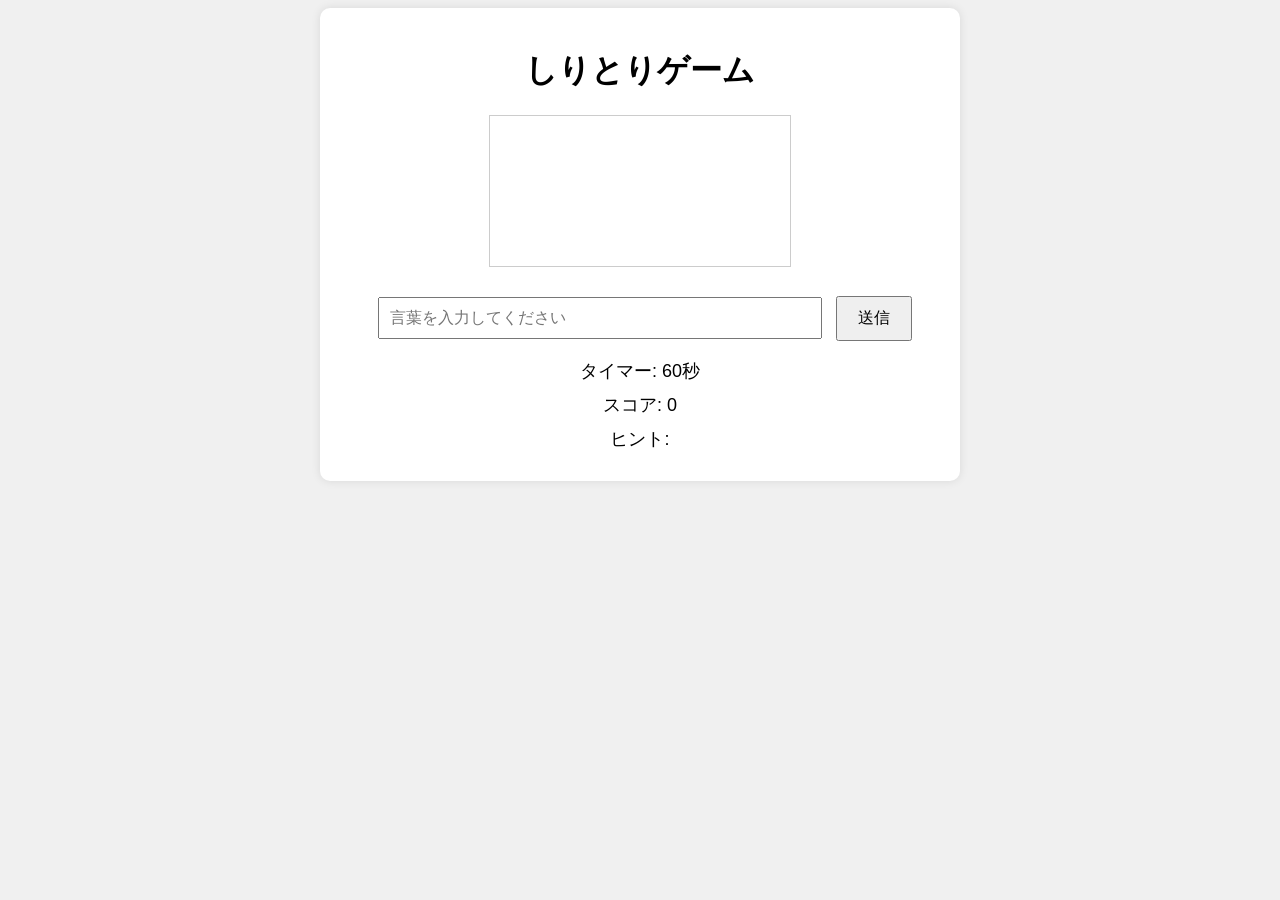
==== docs/index.html @ 334fca18 "シリトリンク テスト" ====
<!DOCTYPE html>
<html lang="ja">
<head>
    <meta charset="UTF-8">
    <meta name="viewport" content="width=device-width, initial-scale=1.0">
    <title>しりとりゲーム</title>
    <link rel="stylesheet" href="styles.css">
</head>
<body>
    <div id="game-container">
        <h1>しりとりゲーム</h1>
        <canvas id="game-canvas"></canvas>
        <input type="text" id="input-word" placeholder="言葉を入力してください">
        <button id="submit-word">送信</button>
        <div id="timer">タイマー: <span id="time-left">60</span>秒</div>
        <div id="score">スコア: <span id="score-value">0</span></div>
        <div id="hint">ヒント: <span id="hint-value"></span></div>
    </div>
    <script src="script.js"></script>
</body>
</html>
---- docs/styles.css ----
body {
    font-family: Arial, sans-serif;
    text-align: center;
    background-color: #f0f0f0;
}

#game-container {
    margin: auto;
    padding: 20px;
    background-color: #ffffff;
    border-radius: 10px;
    box-shadow: 0px 0px 10px rgba(0, 0, 0, 0.1);
    width: 80%;
    max-width: 600px;
}

canvas {
    display: block;
    margin: 20px auto;
    border: 1px solid #ccc;
    background-color: #ffffff;
}

input {
    width: 70%;
    padding: 10px;
    margin: 10px;
    font-size: 16px;
}

button {
    padding: 10px 20px;
    font-size: 16px;
    cursor: pointer;
}

#timer, #score, #hint {
    margin: 10px;
    font-size: 18px;
}
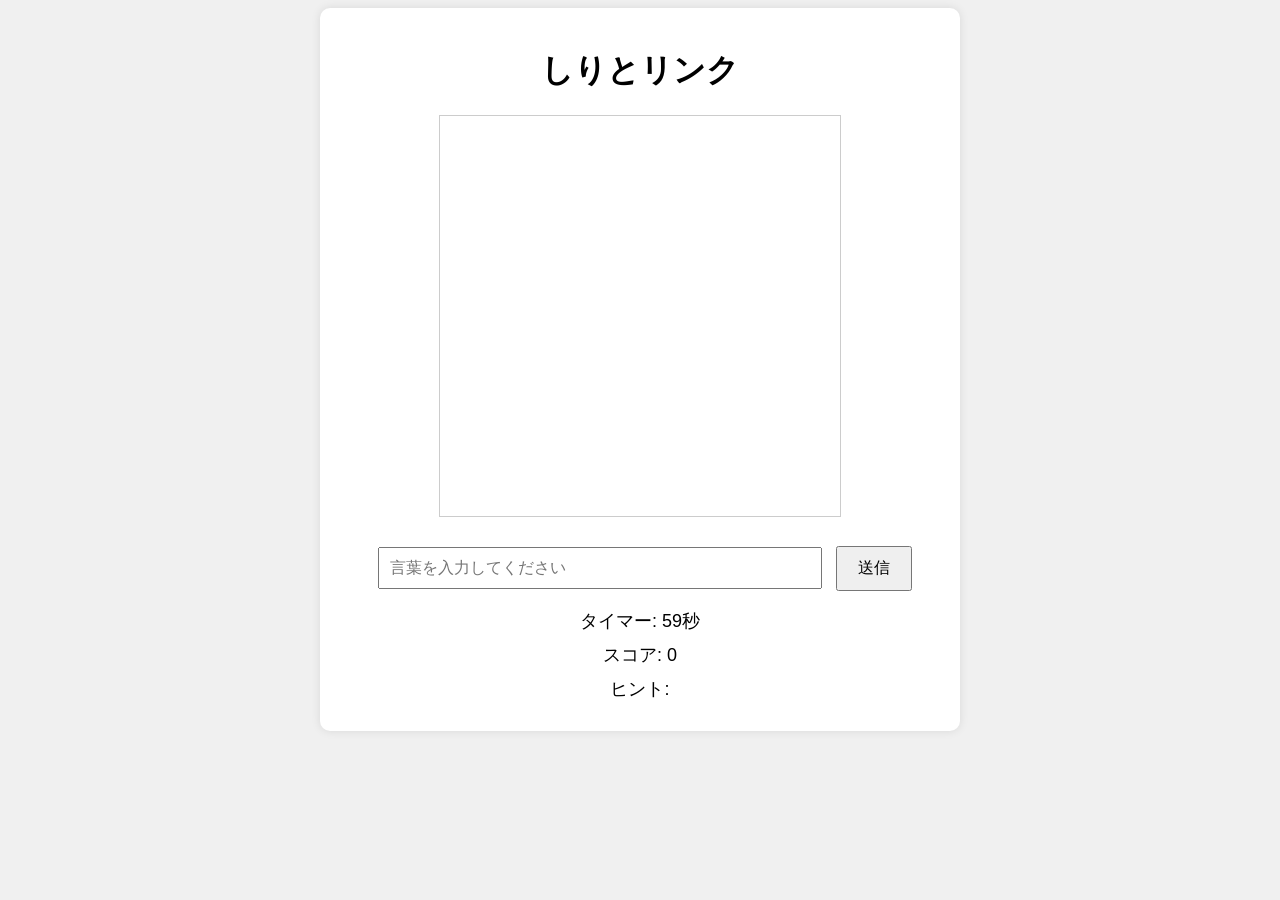
==== commit 35911b08: "しりとリンク ああ" ====
--- a/docs/index.html
+++ b/docs/index.html
@@ -8,7 +8,7 @@
 </head>
 <body>
     <div id="game-container">
-        <h1>しりとりゲーム</h1>
+        <h1>しりとリンク</h1>
         <canvas id="game-canvas"></canvas>
         <input type="text" id="input-word" placeholder="言葉を入力してください">
         <button id="submit-word">送信</button>
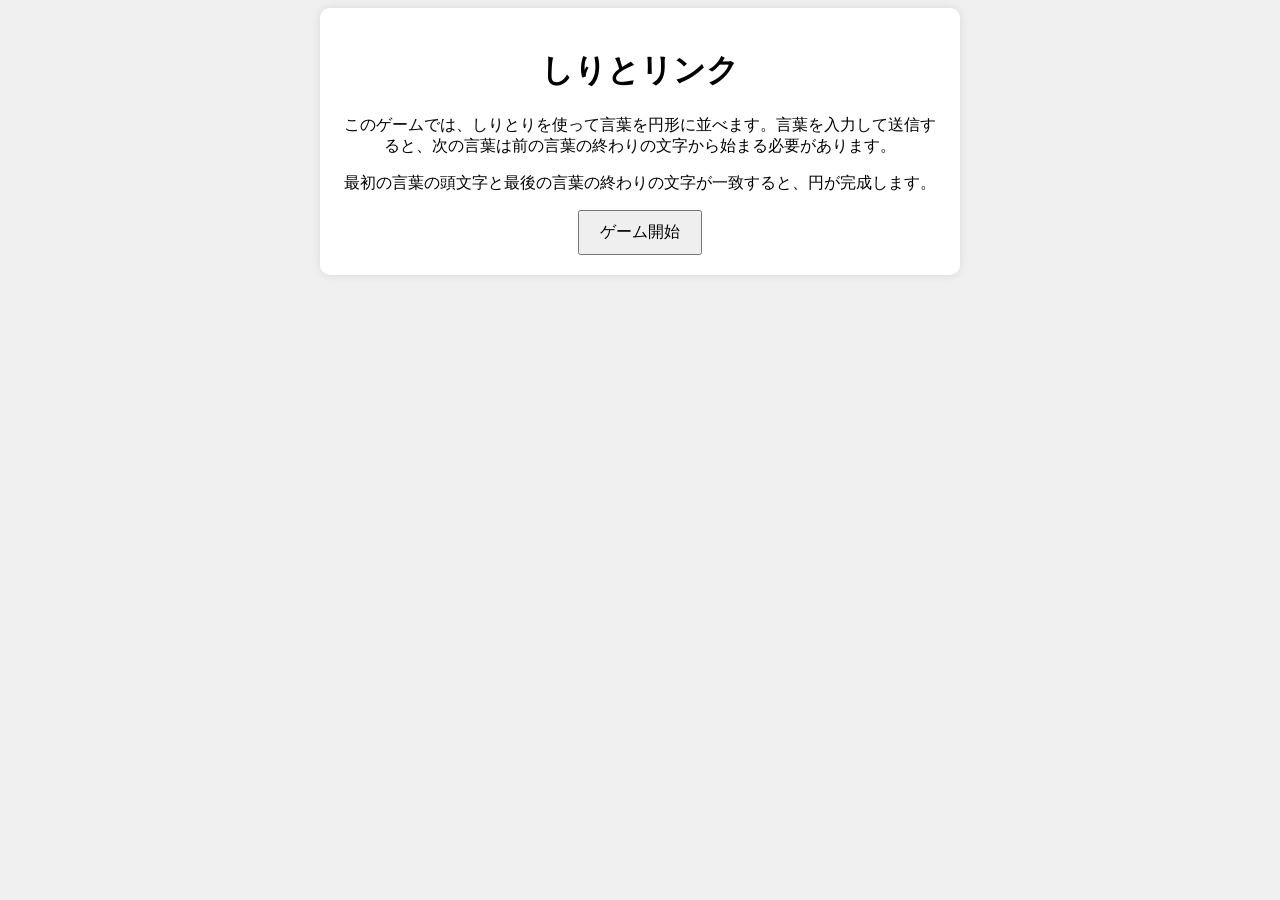
==== commit f6c8bd2b: "siritorinnku ああ" ====
--- a/docs/index.html
+++ b/docs/index.html
@@ -3,11 +3,17 @@
 <head>
     <meta charset="UTF-8">
     <meta name="viewport" content="width=device-width, initial-scale=1.0">
-    <title>しりとりゲーム</title>
+    <title>しりとリンク</title>
     <link rel="stylesheet" href="styles.css">
 </head>
 <body>
-    <div id="game-container">
+    <div id="intro-container">
+        <h1>しりとリンク</h1>
+        <p>このゲームでは、しりとりを使って言葉を円形に並べます。言葉を入力して送信すると、次の言葉は前の言葉の終わりの文字から始まる必要があります。</p>
+        <p>最初の言葉の頭文字と最後の言葉の終わりの文字が一致すると、円が完成します。</p>
+        <button id="start-game">ゲーム開始</button>
+    </div>
+    <div id="game-container" style="display: none;">
         <h1>しりとリンク</h1>
         <canvas id="game-canvas"></canvas>
         <input type="text" id="input-word" placeholder="言葉を入力してください">
@@ -15,6 +21,7 @@
         <div id="timer">タイマー: <span id="time-left">60</span>秒</div>
         <div id="score">スコア: <span id="score-value">0</span></div>
         <div id="hint">ヒント: <span id="hint-value"></span></div>
+        <div id="completed-circles"></div>
     </div>
     <script src="script.js"></script>
 </body>
--- a/docs/styles.css
+++ b/docs/styles.css
@@ -4,7 +4,7 @@
     background-color: #f0f0f0;
 }
 
-#game-container {
+#intro-container, #game-container {
     margin: auto;
     padding: 20px;
     background-color: #ffffff;
@@ -38,3 +38,8 @@
     margin: 10px;
     font-size: 18px;
 }
+
+#completed-circles {
+    position: absolute;
+    left: -9999px;
+}
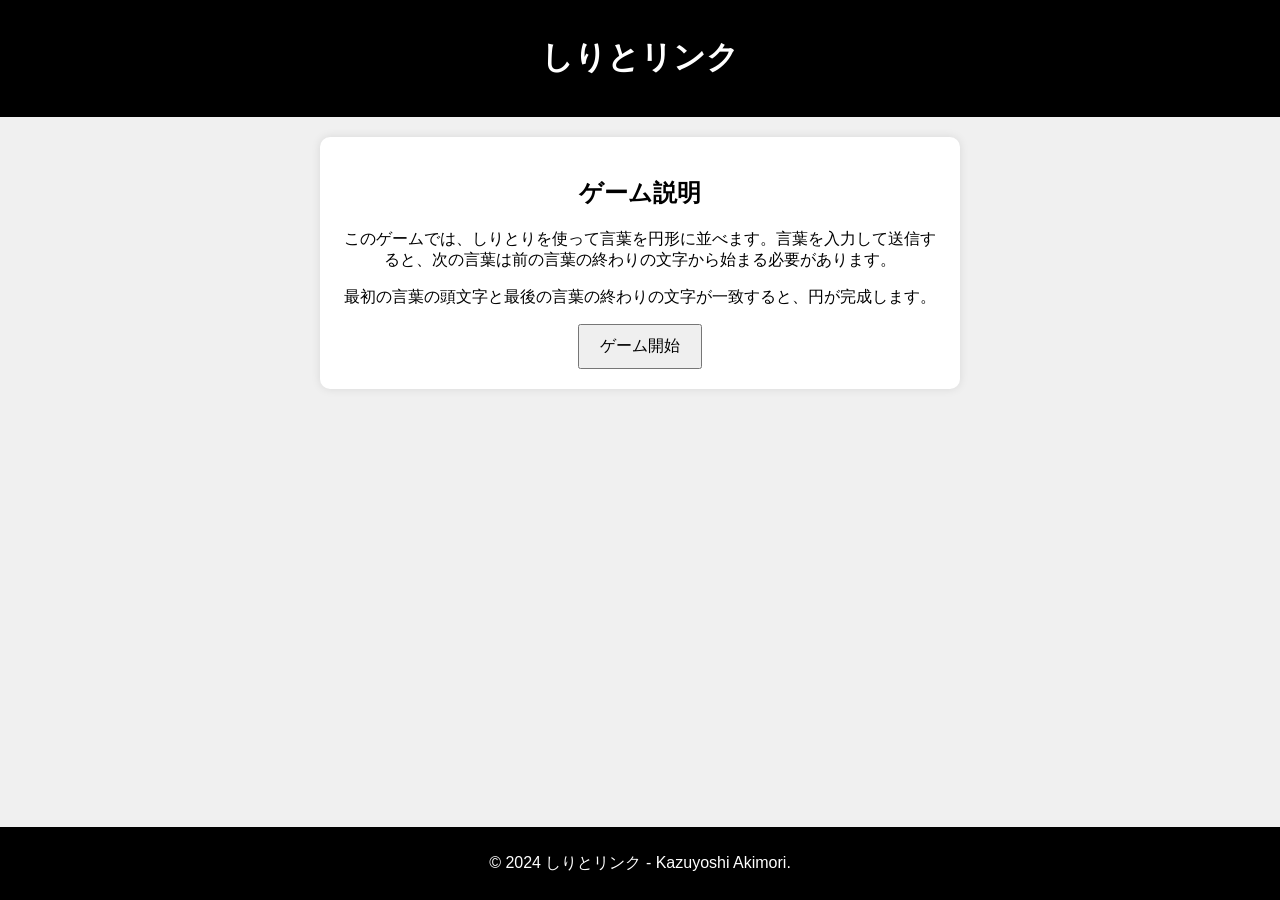
==== commit e170575d: "しりとリンク あ" ====
--- a/docs/index.html
+++ b/docs/index.html
@@ -7,22 +7,32 @@
     <link rel="stylesheet" href="styles.css">
 </head>
 <body>
-    <div id="intro-container">
+    <header>
         <h1>しりとリンク</h1>
-        <p>このゲームでは、しりとりを使って言葉を円形に並べます。言葉を入力して送信すると、次の言葉は前の言葉の終わりの文字から始まる必要があります。</p>
-        <p>最初の言葉の頭文字と最後の言葉の終わりの文字が一致すると、円が完成します。</p>
-        <button id="start-game">ゲーム開始</button>
-    </div>
-    <div id="game-container" style="display: none;">
-        <h1>しりとリンク</h1>
-        <canvas id="game-canvas"></canvas>
-        <input type="text" id="input-word" placeholder="言葉を入力してください">
-        <button id="submit-word">送信</button>
-        <div id="timer">タイマー: <span id="time-left">60</span>秒</div>
-        <div id="score">スコア: <span id="score-value">0</span></div>
-        <div id="hint">ヒント: <span id="hint-value"></span></div>
-        <div id="completed-circles"></div>
-    </div>
+    </header>
+
+    <main>
+        <div id="intro-container">
+            <h2>ゲーム説明</h2>
+            <p>このゲームでは、しりとりを使って言葉を円形に並べます。言葉を入力して送信すると、次の言葉は前の言葉の終わりの文字から始まる必要があります。</p>
+            <p>最初の言葉の頭文字と最後の言葉の終わりの文字が一致すると、円が完成します。</p>
+            <button id="start-game">ゲーム開始</button>
+        </div>
+        <div id="game-container" style="display: none;">
+            <canvas id="game-canvas"></canvas>
+            <input type="text" id="input-word" placeholder="言葉を入力してください">
+            <button id="submit-word">送信</button>
+            <div id="timer">タイマー: <span id="time-left">60</span>秒</div>
+            <div id="score">スコア: <span id="score-value">0</span></div>
+            <div id="hint">ヒント: <span id="hint-value"></span></div>
+            <div id="completed-circles"></div>
+        </div>
+    </main>
+
+    <footer>
+        <p>&copy; 2024 しりとリンク - Kazuyoshi Akimori.</p>
+    </footer>
+    
     <script src="script.js"></script>
 </body>
 </html>
--- a/docs/styles.css
+++ b/docs/styles.css
@@ -1,7 +1,35 @@
 body {
     font-family: Arial, sans-serif;
+    margin: 0;
+    padding: 0;
+    background-color: #f0f0f0;
+    display: flex;
+    flex-direction: column;
+    min-height: 100vh;
+}
+
+header {
+    background-color: #000000; /* 黒地 */
+    color: #ffffff; /* 白字 */
+    padding: 15px 0;
     text-align: center;
-    background-color: #f0f0f0;
+}
+
+footer {
+    background-color: #000000; /* 黒地 */
+    color: #ffffff; /* 白字 */
+    padding: 10px 0;
+    text-align: center;
+    position: fixed;
+    width: 100%;
+    bottom: 0;
+}
+
+main {
+    flex: 1; /* Allows main to expand and push footer to the bottom */
+    padding: 20px;
+    text-align: center;
+    margin-bottom: 60px; /* Adjust to ensure content is not hidden behind footer */
 }
 
 #intro-container, #game-container {
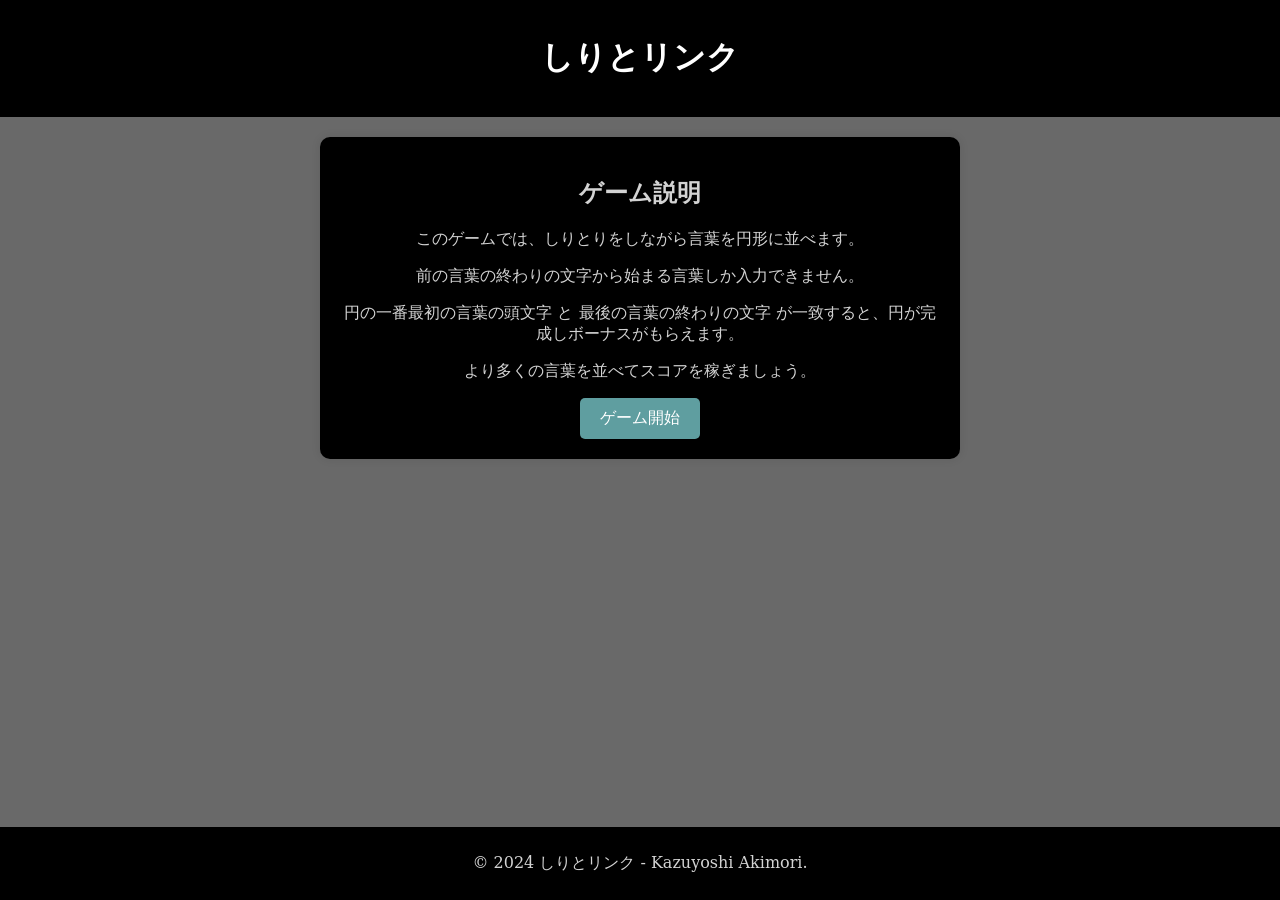
==== commit 8c8e8b58: "しりとリンク あ" ====
--- a/docs/index.html
+++ b/docs/index.html
@@ -14,8 +14,10 @@
     <main>
         <div id="intro-container">
             <h2>ゲーム説明</h2>
-            <p>このゲームでは、しりとりを使って言葉を円形に並べます。言葉を入力して送信すると、次の言葉は前の言葉の終わりの文字から始まる必要があります。</p>
-            <p>最初の言葉の頭文字と最後の言葉の終わりの文字が一致すると、円が完成します。</p>
+            <p>このゲームでは、しりとりをしながら言葉を円形に並べます。</p>
+            <p>前の言葉の終わりの文字から始まる言葉しか入力できません。</p>
+            <p>円の一番最初の言葉の頭文字 と 最後の言葉の終わりの文字 が一致すると、円が完成しボーナスがもらえます。</p>
+            <p>より多くの言葉を並べてスコアを稼ぎましょう。</p>
             <button id="start-game">ゲーム開始</button>
         </div>
         <div id="game-container" style="display: none;">
--- a/docs/styles.css
+++ b/docs/styles.css
@@ -1,28 +1,19 @@
 body {
-    font-family: Arial, sans-serif;
+    font-family: "Hiragino Mincho Pro", "MS PMincho", "MS Mincho", "serif";
     margin: 0;
     padding: 0;
-    background-color: #f0f0f0;
+    background-color: #696969; /* 背景色を黒に設定 */
+    color: #d3d3d3; /* テキストの色を白に設定 */
     display: flex;
     flex-direction: column;
     min-height: 100vh;
 }
 
 header {
-    background-color: #000000; /* 黒地 */
-    color: #ffffff; /* 白字 */
+    background-color: #000000;
+    color: white;
     padding: 15px 0;
     text-align: center;
-}
-
-footer {
-    background-color: #000000; /* 黒地 */
-    color: #ffffff; /* 白字 */
-    padding: 10px 0;
-    text-align: center;
-    position: fixed;
-    width: 100%;
-    bottom: 0;
 }
 
 main {
@@ -35,7 +26,7 @@
 #intro-container, #game-container {
     margin: auto;
     padding: 20px;
-    background-color: #ffffff;
+    background-color:#000000; /* コンテナの背景色を濃いグレーに設定 */
     border-radius: 10px;
     box-shadow: 0px 0px 10px rgba(0, 0, 0, 0.1);
     width: 80%;
@@ -54,12 +45,17 @@
     padding: 10px;
     margin: 10px;
     font-size: 16px;
+    color: #000000; /* 入力テキストの色を黒に設定 */
 }
 
 button {
     padding: 10px 20px;
     font-size: 16px;
     cursor: pointer;
+    background-color: #5f9ea0; /* ボタンの背景色 */
+    color: white; /* ボタンのテキスト色 */
+    border: none;
+    border-radius: 5px;
 }
 
 #timer, #score, #hint {
@@ -71,3 +67,13 @@
     position: absolute;
     left: -9999px;
 }
+
+footer {
+    background-color: #000000;
+    color: #d3d3d3;
+    padding: 10px 0;
+    text-align: center;
+    position: fixed;
+    width: 100%;
+    bottom: 0;
+}
